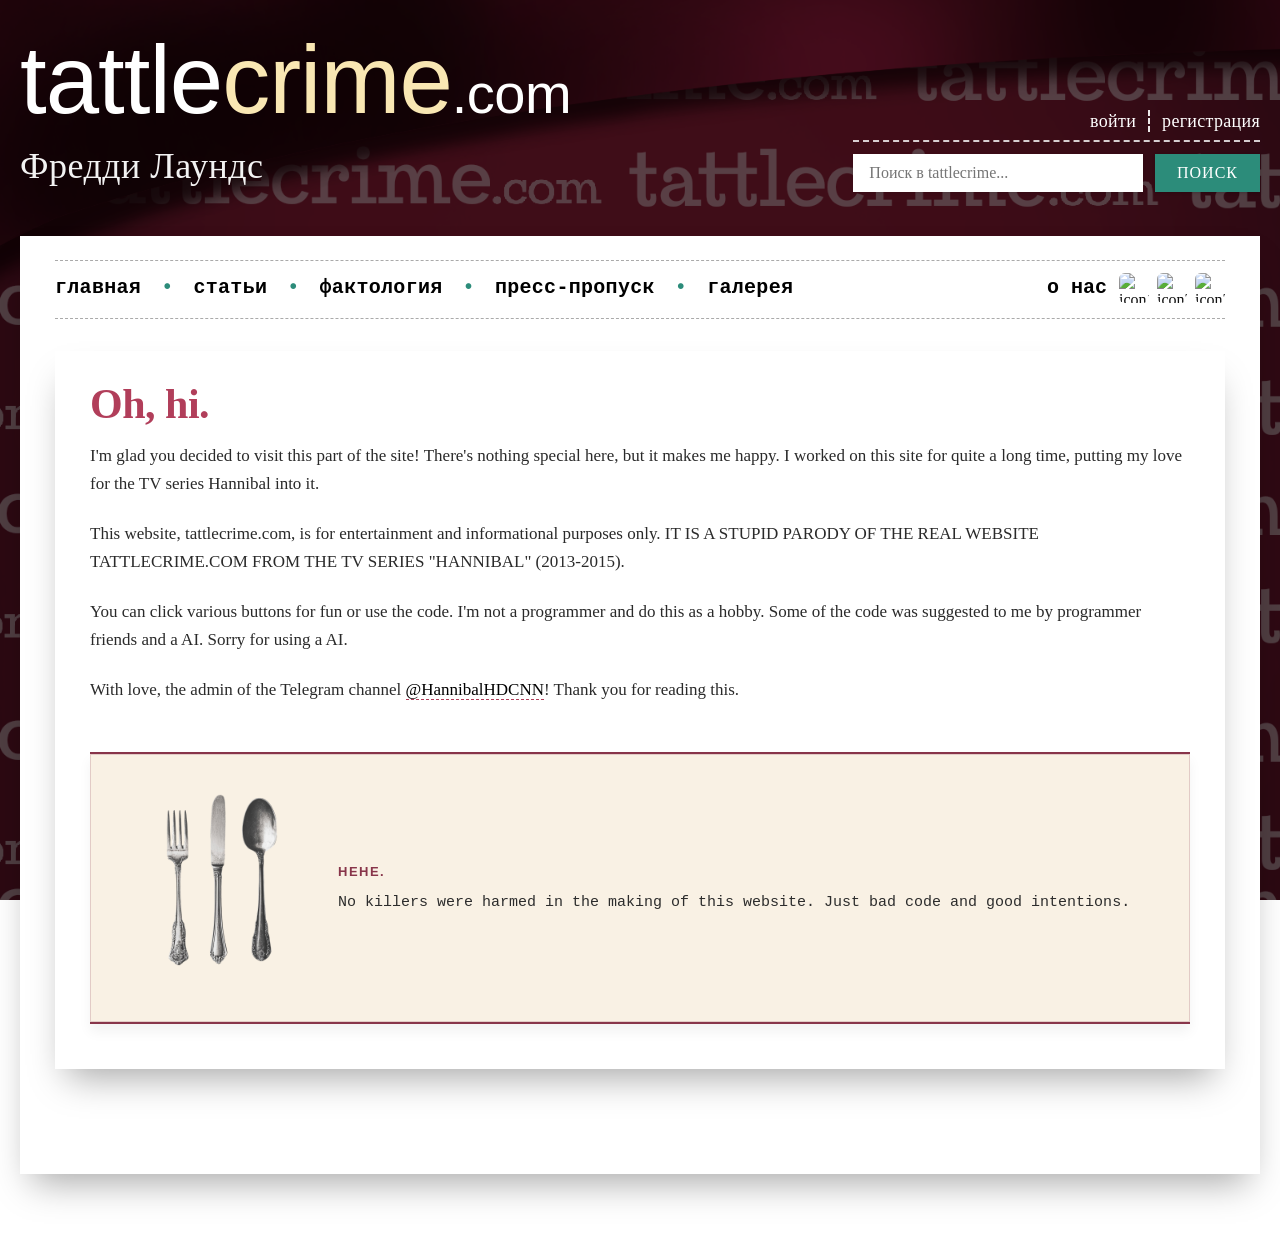
==== about.html @ fb3914f6 "Create about.html" ====
<!DOCTYPE html>
<html lang="en">
<head>
    <meta charset="UTF-8">
    <meta name="viewport" content="width=device-width, initial-scale=1.0, user-scalable=yes">
    <title>tattlecrime - о нас</title>
    <link rel="icon" type="image/png" href="assets/images/фавиконка.png">
    <link rel="stylesheet" href="style.css">
</head>
<body>

<div class="container">
    <div class="hero-area">
        <div class="hero-flex">
            <div class="brand-section">
                <div class="main-logo">
                    <span class="tattle">tattle</span><span class="crime">crime</span><span class="small-dotcom">.com</span>
                </div>
                <div class="freddie">Фредди Лаундс</div>
            </div>
            <div class="user-area">
                <div class="auth-wrapper">
                    <div class="auth-links">
                        <a href="#" id="loginLink">войти</a>
                        <span class="vert-dashed" aria-hidden="true"></span>
                        <a href="#" id="signupLink">регистрация</a>
                    </div>
                    <div class="auth-underline"></div>
                </div>
                <div class="search-wrapper">
                    <input type="text" class="search-input" placeholder="Поиск в tattlecrime...">
                    <button class="search-btn">ПОИСК</button>
                </div>
            </div>
        </div>
    </div>

    <div class="main-card">
        <div class="main-content">
            <div class="top-nav">
                <div class="nav-container">
                    <ul class="nav-links">
                        <li><a href="index.html">главная</a></li>
                        <li><a href="articles.html">статьи</a></li>
                        <li><a href="fact-check.html">фактология</a></li>
                        <li><a href="press-pass.html">пресс-пропуск</a></li>
                        <li><a href="candids.html">галерея</a></li>
                    </ul>
                    <div class="nav-about">
                        <a href="about.html">о нас</a>
                        <div class="about-icons">
                            <img src="https://i.pinimg.com/736x/1b/99/b0/1b99b01522fa3359e3e13497f5121773.jpg" alt="icon1">
                            <img src="https://i.pinimg.com/736x/94/68/15/946815f30e42ae74087c273a7ba87dbc.jpg" alt="icon2">
                            <img src="https://i.pinimg.com/736x/0c/ff/4f/0cff4f6ef3db98b8109e8c72e402f188.jpg" alt="icon3">
                        </div>
                    </div>
                </div>
            </div>

            <div id="searchResults" class="search-results-container">
                <button id="closeResults" class="close-results" aria-label="Close results">✕</button>
                <h2>Результат поиска</h2>
                <div id="resultsList"></div>
            </div>

     <div class="main-card">
        <div class="main-content">
            <h1>Oh, hi.</h1>
            <p>I'm glad you decided to visit this part of the site! There's nothing special here, but it makes me happy. I worked on this site for quite a long time, putting my love for the TV series Hannibal into it.</p>
            <p>This website, tattlecrime.com, is for entertainment and informational purposes only. IT IS A STUPID PARODY OF THE REAL WEBSITE TATTLECRIME.COM FROM THE TV SERIES "HANNIBAL" (2013-2015).</p>
            <p>You can click various buttons for fun or use the code. I'm not a programmer and do this as a hobby. Some of the code was suggested to me by programmer friends and a AI. Sorry for using a AI.</p>
            <p>With love, the admin of the Telegram channel <a href="https://t.me/HannibalHDCNN" target="_blank" rel="noopener noreferrer">@HannibalHDCNN</a>! Thank you for reading this.</p>
            
            <div class="about-footer-note">
                <img src="assets/images/Приборы.png" alt="Приборы" width="200" height="200" style="margin-bottom: 20px;">
                <div class="about-note-text">
                    <span class="about-note-label">Hehe.</span>
                    <span>No killers were harmed in the making of this website. Just bad code and good intentions.</span>
                </div>
            </div>
        </div>
    </div>
</div>

<div id="authModal" class="modal">
    <div class="modal-content">
        <span class="close-modal">&times;</span>
        <h2 id="modalTitle">Войти</h2>
        <form id="authForm">
            <input type="text" id="modalUsername" placeholder="Имя пользователя" autocomplete="off" required>
            <input type="password" id="modalPassword" placeholder="Пароль" required>
            <div id="confirmPasswordGroup" style="display: none;">
                <input type="password" id="modalConfirmPassword" placeholder="Confirm Password">
            </div>
            <button type="submit" id="modalSubmitBtn">Войти</button>
        </form>
    </div>
</div>
<script src="script.js"></script>
</body>
</html>
---- style.css ----
* {
    margin: 0;
    padding: 0;
    box-sizing: border-box;
}

@import url('https://fonts.googleapis.com/css2?family=Cabin+Condensed:wght@400;500;600;700&family=Merriweather:ital,wght@0,300;0,400;0,700;0,900;1,300;1,400;1,700;1,900&display=swap');
@import url('https://fonts.googleapis.com/css2?family=Courier+Prime:ital,wght@0,400;0,700;1,400;1,700&display=swap');

body {
    background-image: url('assets/images/ajy.png');
    background-size: cover;
    background-repeat: no-repeat;
    background-attachment: fixed;
    background-position: center;
    font-family: 'Merriweather', Georgia, serif;
    font-weight: 400;
    line-height: 1.4;
    color: #111;
    position: relative;
}

body::before {
    content: "";
    position: fixed;
    top: 0;
    left: 0;
    width: 100%;
    height: 100%;
    background-color: rgba(0, 0, 0, 0.55);
    z-index: 0;
    pointer-events: none;
}

.container,
.hero-area,
.main-card,
.top-nav,
.interview-main,
.tattle-feed,
.search-results-container {
    position: relative;
    z-index: 1;
}

.container {
    max-width: 1500px;
    margin: 0 auto;
    padding: 0 20px;
}

.hero-area {
    margin-top: 16px;
    margin-bottom: 20px;
    padding: 16px 0 20px 0;
}

.hero-flex {
    display: flex;
    justify-content: space-between;
    align-items: flex-end;
    flex-wrap: wrap;
    gap: 20px;
}

.brand-section {
    flex: 2;
    min-width: 240px;
}

.main-logo {
    margin-bottom: 8px;
    font-family: 'Cabin Condensed', sans-serif;
    font-weight: 400;
    white-space: nowrap;
}

.main-logo .tattle {
    font-size: 96px;
    color: white;
    letter-spacing: -1px;
    line-height: 1;
}

.main-logo .crime {
    font-size: 96px;
    color: #f9e7b3;
    letter-spacing: -1px;
    line-height: 1;
}

.main-logo .small-dotcom {
    font-size: 56px;
    font-weight: 400;
    color: white;
    letter-spacing: -0.5px;
}

.freddie {
    font-size: 36px;
    font-weight: 400;
    color: white;
    letter-spacing: 0.5px;
    margin-top: 4px;
    opacity: 0.95;
    font-family: 'Merriweather', Georgia, serif;
}

.user-area {
    flex: 1;
    min-width: 280px;
    text-align: right;
    display: flex;
    flex-direction: column;
    justify-content: flex-end;
}

.auth-wrapper {
    width: 100%;
    margin-bottom: 12px;
}

.auth-links {
    font-size: 18px;
    font-weight: 400;
    color: white;
    letter-spacing: 0.3px;
    display: inline-flex;
    align-items: center;
    gap: 10px;
    white-space: nowrap;
    font-family: 'Merriweather', Georgia, serif;
}

.auth-links a {
    color: white;
    text-decoration: none;
    transition: opacity 0.2s;
    cursor: pointer;
}

.auth-links a:hover {
    opacity: 0.8;
    text-decoration: underline;
}

.vert-dashed {
    display: inline-block;
    width: 2px;
    height: 1.2em;
    background: none;
    border-right: 2px dashed rgba(255, 255, 255, 0.9);
    vertical-align: middle;
    margin: 0 2px;
}

.auth-underline {
    width: 100%;
    border-bottom: 2px dashed rgba(255, 255, 255, 0.8);
    margin-top: 6px;
}

.search-wrapper {
    display: flex;
    gap: 12px;
    justify-content: flex-end;
    align-items: center;
    flex-wrap: wrap;
    width: 100%;
}

.search-input {
    flex: 2;
    min-width: 180px;
    background-color: white;
    border: none;
    padding: 10px 16px;
    font-size: 16px;
    outline: none;
    font-family: 'Merriweather', Georgia, serif;
    font-weight: 400;
    color: #1a1a1a;
    transition: 0.2s;
    box-shadow: 0 1px 3px rgba(0,0,0,0.1);
}

.search-input:focus {
    box-shadow: 0 0 0 2px rgba(49, 162, 143, 0.5);
}

.search-btn {
    background-color: #2c8c7a;
    border: none;
    padding: 10px 22px;
    font-size: 16px;
    font-weight: 400;
    color: white;
    cursor: pointer;
    transition: 0.2s;
    letter-spacing: 1px;
    font-family: 'Merriweather', Georgia, serif;
    box-shadow: 0 1px 3px rgba(0,0,0,0.2);
}

.search-btn:hover {
    background-color: #1f6e5f;
    transform: scale(0.97);
}

.main-card {
    background-color: #ffffff;
    margin-top: 24px;
    margin-bottom: 60px;
    box-shadow: 0 20px 35px -12px rgba(0, 0, 0, 0.35);
    overflow: hidden;
}

.main-content {
    padding: 24px 35px 45px 35px;
}

.top-nav {
    border-top: 1px dashed #aaa;
    border-bottom: 1px dashed #aaa;
    padding: 12px 0;
    margin-bottom: 32px;
}

.nav-container {
    display: flex;
    justify-content: space-between;
    align-items: baseline;
    flex-wrap: nowrap;
    gap: 20px;
}

.nav-links {
    list-style: none;
    display: flex;
    flex-wrap: nowrap;
    overflow-x: auto;
    -webkit-overflow-scrolling: touch;
    justify-content: flex-start;
    text-transform: lowercase;
    letter-spacing: 0.3px;
    gap: 0;
    margin: 0;
    padding: 0 0 4px 0;
}

.nav-links a,
.nav-about a {
    font-family: 'Courier Prime', monospace;
    font-weight: 700;
    font-size: 20px;
    color: #000000;
    text-decoration: none;
    transition: color 0.2s;
}

.nav-links a:hover,
.nav-about a:hover {
    color: #000000;
}

.nav-links li:not(:last-child)::after {
    content: " • ";
    margin: 0 20px 0 20px;
    color: #2C8C7A;
    font-family: 'Courier Prime', monospace;
    font-size: 20px;
    font-weight: 700;
    display: inline-block;
}

.nav-about {
    flex-shrink: 0;
    display: flex;
    align-items: center;
    gap: 12px;
}

.about-icons {
    display: flex;
    gap: 8px;
    align-items: center;
}

.about-icons img {
    width: 30px;
    height: 30px;
    object-fit: cover;
    border-radius: 6px;
    display: block;
}

.two-columns {
    display: flex;
    flex-wrap: wrap;
    gap: 40px;
}

.tattles-side {
    flex: 0.9;
    min-width: 240px;
}

.tattle-feed {
    display: flex;
    flex-direction: column;
    background-color: #c9e8e0;
    overflow: hidden;
}

.tattle-feed-header {
    background-color: #88354A;
    color: white;
    font-family: 'Merriweather', Georgia, serif;
    font-weight: 700;
    font-size: 42px;
    text-align: left;
    padding: 8px 24px;
    letter-spacing: -0.3px;
    display: inline-block;
    width: auto;
    margin: 0;
}

.mini-tattle-grid {
    display: flex;
    flex-direction: column;
    gap: 0;
}

.tattle-item {
    padding: 8px 24px 8px 0;
    transition: background 0.2s;
    background: transparent;
    font-family: 'Merriweather', Georgia, serif;
    font-weight: 400;
    border-bottom: none;
}

.tattle-item:not(:last-child) {
    border-bottom: 3px solid white;
}

.tattle-title,
.tattle-desc,
.tattle-meta {
    margin-left: 24px;
}

.tattle-item:hover {
    background-color: rgba(0, 0, 0, 0.05);
}

.tattle-badge {
    display: inline-block;
    background-color: #88354A;
    color: white;
    font-size: 11px;
    font-weight: 700;
    text-transform: uppercase;
    letter-spacing: 0.5px;
    padding: 4px 10px;
    margin-bottom: 10px;
    font-family: 'Merriweather', Georgia, serif;
    line-height: 1;
}

.tattle-title {
    font-size: 20px;
    font-weight: 400;
    color: #111;
    margin-bottom: 8px;
}

.tattle-desc {
    font-size: 15px;
    color: #222;
    line-height: 1.45;
    margin-bottom: 10px;
    font-weight: 400;
}

.tattle-meta {
    font-size: 12px;
    color: #333;
    padding-top: 8px;
    font-weight: 400;
    border-top: none;
}

.tattle-feed .tattle-meta {
    display: flex;
    justify-content: flex-end;
    padding-right: 12px;
}

.arrow-link {
    display: inline-block;
    text-decoration: none;
    border-bottom: none !important;
    line-height: 1;
}

.arrow-link img {
    width: 100px;
    max-width: 100%;
    height: auto;
    vertical-align: middle;
    transition: opacity 0.2s, transform 0.2s;
}

.arrow-link:hover img {
    opacity: 0.7;
    transform: scale(0.95);
}

.tattle-meta .arrow-link img {
    width: 80px;
}

.tattle-meta a {
    border-bottom: none !important;
}

.read-more.arrow-link {
    border-bottom: none;
    margin-top: 8px;
}

.tattle-meta a {
    color: #333;
    text-decoration: none;
    transition: color 0.2s, border-color 0.2s;
}

.tattle-meta a:hover {
    color: #b13e5a;
}

.tattle-meta .arrow-link:hover {
    color: inherit;
}

.interview-main {
    flex: 3;
    min-width: 280px;
    background: #fefcfc;
    padding: 6px 5px 6px 5px;
    border: 1px dashed #aaa;
}

.interview-card:not(:last-child) {
    margin-bottom: 40px;
}

.interview-card {
    background: white;
    overflow: hidden;
    box-shadow: 0 12px 28px rgba(0, 0, 0, 0.05);
}

.interview-header {
    padding: 20px 28px 8px 28px;
    border-bottom: none;
}

.interview-ripper {
    font-size: 36px;
    font-weight: 700;
    color: #b13e5a;
    letter-spacing: 1px;
    margin-bottom: 8px;
    text-transform: uppercase;
    font-family: 'Merriweather', Georgia, serif;
}

.interview-subhead {
    font-size: 28px;
    font-weight: 700;
    color: #b13e5a;
    margin-bottom: 16px;
    text-transform: uppercase;
    font-family: 'Merriweather', Georgia, serif;
}

.interview-two-columns {
    display: flex;
    flex-wrap: wrap;
    gap: 24px;
    padding: 0 28px 24px 28px;
}

.interview-photo {
    flex: 1;
    min-width: 180px;
}

.interview-photo img {
    width: 100%;
    height: 100%;
    object-fit: cover;
    display: block;
}

.interview-photo-placeholder {
    background: linear-gradient(135deg, #3a2c2c 0%, #1e1a1a 100%);
    height: auto;
    aspect-ratio: 4 / 3;
    display: flex;
    align-items: center;
    justify-content: center;
    overflow: hidden;
}

.interview-text-content {
    flex: 1.8;
    min-width: 200px;
}

.interview-text-content .interview-body p {
    font-size: 15px;
    line-height: 1.55;
    color: #222;
    margin-bottom: 16px;
    font-weight: 400;
    font-family: 'Merriweather', Georgia, serif;
}

.read-more {
    display: inline-block;
    margin-top: 8px;
    font-weight: 400;
    color: #b13e5a;
    text-decoration: none;
    border-bottom: 1.5px solid #e2b7c2;
    transition: 0.2s;
    font-family: 'Merriweather', Georgia, serif;
}

.read-more:hover {
    color: #2c8c7a;
    border-bottom-color: #2c8c7a;
}

.modal {
    display: none;
    position: fixed;
    top: 0;
    left: 0;
    width: 100%;
    height: 100%;
    background-color: rgba(0, 0, 0, 0.75);
    z-index: 2000;
    justify-content: center;
    align-items: center;
    backdrop-filter: blur(2px);
}

.modal-content {
    background-color: #fff;
    width: 90%;
    max-width: 450px;
    padding: 25px 30px 35px 30px;
    box-shadow: 0 20px 40px rgba(0, 0, 0, 0.3);
    position: relative;
    font-family: 'Merriweather', Georgia, serif;
    animation: fadeInUp 0.2s ease-out;
}

@keyframes fadeInUp {
    from {
        opacity: 0;
        transform: translateY(20px);
    }
    to {
        opacity: 1;
        transform: translateY(0);
    }
}

.close-modal {
    position: absolute;
    top: 12px;
    right: 20px;
    font-size: 32px;
    font-weight: 300;
    cursor: pointer;
    color: #aaa;
    transition: color 0.2s;
    line-height: 1;
}

.close-modal:hover {
    color: #b13e5a;
}

.modal-content h2 {
    font-size: 28px;
    font-weight: 700;
    color: #b13e5a;
    margin-bottom: 20px;
    letter-spacing: -0.2px;
    font-family: 'Merriweather', Georgia, serif;
    border-left: 4px solid #2c8c7a;
    padding-left: 12px;
}

.modal-content form {
    display: flex;
    flex-direction: column;
    gap: 18px;
}

.modal-content input {
    width: 100%;
    padding: 12px 14px;
    font-size: 16px;
    font-family: 'Merriweather', Georgia, serif;
    border: 1px solid #ccc;
    background: #fff;
    transition: 0.2s;
    outline: none;
}

.modal-content input:focus {
    border-color: #2c8c7a;
    box-shadow: 0 0 0 2px rgba(44, 140, 122, 0.2);
}

.modal-content button {
    background-color: #88354A;
    border: none;
    padding: 12px;
    font-size: 18px;
    font-weight: 700;
    color: white;
    cursor: pointer;
    transition: 0.2s;
    letter-spacing: 1px;
    font-family: 'Merriweather', Georgia, serif;
    margin-top: 10px;
    width: 100%;
}

.modal-content button:hover {
    background-color: #6b2a3b;
    transform: scale(0.98);
}

#confirmPasswordGroup {
    transition: all 0.1s;
}

.main-content h1 {
    font-size: 42px;
    font-weight: 700;
    color: #B13E5A;
    font-family: 'Merriweather', Georgia, serif;
    letter-spacing: -0.5px;
    border-left: 6px solid #B13E5A;
    padding-left: 20px;
    margin-top: 0;
    margin-bottom: 8px;
    text-transform: uppercase;
}

.main-content p {
    font-size: 17px;
    line-height: 1.65;
    margin-bottom: 22px;
    color: #2a2a2a;
}

.main-content a {
    color: #000000;
    text-decoration: none;
    border-bottom: 1px dashed #b13e5a;
    transition: 0.2s;
}

.main-content a:hover {
    color: #2c8c7a;
    border-bottom-color: #2c8c7a;
}

.about-footer-note {
    margin-top: 48px;
    padding: 24px 28px;
    background: #f9f1e4;
    border-top: 2px solid #88354A;
    border-bottom: 2px solid #88354A;
    display: flex;
    flex-wrap: wrap;
    align-items: center;
    gap: 20px;
    font-family: 'Courier Prime', monospace;
    box-shadow: inset 0 0 0 1px rgba(136, 53, 74, 0.2), 0 8px 12px rgba(0,0,0,0.05);
}

.about-note-stamp {
    width: 70px;
    height: 70px;
    background-image: url('assets/images/СтрелкаИнтервью.png');
    background-size: contain;
    background-repeat: no-repeat;
    background-position: center;
    opacity: 0.75;
    flex-shrink: 0;
}

.about-note-text {
    flex: 1;
    font-size: 15px;
    font-weight: 400;
    color: #2c2c2c;
    display: flex;
    flex-direction: column;
    gap: 10px;
}

.about-note-label {
    font-weight: 700;
    letter-spacing: 1.5px;
    color: #88354A;
    font-size: 13px;
    text-transform: uppercase;
    font-family: 'Cabin Condensed', sans-serif;
}

.articles-grid {
    display: grid;
    grid-template-columns: repeat(auto-fill, minmax(300px, 300px));
    justify-content: center;
    gap: 28px;
    margin-top: 32px;
}

.article-card {
    background-color: #C9E8E0;
    padding: 20px;
    transition: background 0.2s, transform 0.1s;
    box-shadow: 0 2px 6px rgba(0,0,0,0.05);
    width: 100%;
    aspect-ratio: 1 / 1;
    display: flex;
    flex-direction: column;
    overflow-y: auto;
}

.article-card:hover {
    background-color: #bde0d6;
}

.article-badge {
    display: inline-block;
    background-color: #88354A;
    color: white;
    font-size: 11px;
    font-weight: 700;
    text-transform: uppercase;
    letter-spacing: 0.5px;
    padding: 4px 10px;
    margin-bottom: 12px;
    font-family: 'Merriweather', Georgia, serif;
    line-height: 1;
    align-self: flex-start;
}

.article-title {
    font-size: 20px;
    font-weight: 700;
    color: #111;
    margin-bottom: 12px;
    font-family: 'Merriweather', Georgia, serif;
    line-height: 1.3;
}

.article-desc {
    font-size: 14px;
    line-height: 1.45;
    color: #222;
    margin-bottom: 16px;
    font-weight: 400;
    flex: 1;
    overflow: hidden;
    display: -webkit-box;
    -webkit-line-clamp: 6;
    line-clamp: 6;
    -webkit-box-orient: vertical;
}

.article-link {
    margin-top: auto;
    display: flex;
    justify-content: flex-end;
}

.article-link .arrow-link {
    border-bottom: none;
}

.article-link .arrow-link img {
    width: 90px;
    transition: opacity 0.2s, transform 0.2s;
}

.article-link .arrow-link:hover img {
    opacity: 0.7;
    transform: scale(0.95);
}

button, input, .main-card, .tattle-item, .interview-card, .search-input, .search-btn, .tattle-feed, .interview-main, .tattle-badge, .modal-content, .modal-content input, .modal-content button, .article-card {
    border-radius: 0 !important;
}

i, em, .italic {
    font-style: normal;
}

.interview-card {
    position: relative;
    overflow: visible;
}

.interview-card:first-child .interview-stamp {
    position: absolute;
    top: -30px;
    left: -38px;
    transform: scale(0.55);
    transform-origin: top left;
    pointer-events: none;
    z-index: 10;
    max-width: none;
    height: auto;
}

@media (max-width: 950px) {
    .main-logo .tattle,
    .main-logo .crime {
        font-size: 74px;
    }
    .main-logo .small-dotcom {
        font-size: 44px;
    }
    .freddie {
        font-size: 28px;
    }
    .arrow-link img {
        width: 70px;
    }
    .tattle-meta .arrow-link img {
        width: 55px;
    }
    .article-link .arrow-link img {
        width: 70px;
    }
}

@media (max-width: 850px) {
    .hero-area {
        margin-top: 12px;
    }
    .hero-flex {
        flex-direction: column;
        align-items: stretch;
    }
    .user-area {
        align-items: stretch;
        text-align: left;
        justify-content: flex-start;
    }
    .search-wrapper {
        justify-content: flex-start;
    }
    .main-logo .tattle,
    .main-logo .crime {
        font-size: 58px;
    }
    .main-logo .small-dotcom {
        font-size: 34px;
    }
    .freddie {
        font-size: 26px;
    }
    .two-columns {
        flex-direction: column;
    }
    .tattles-side {
        flex: auto;
    }
    .interview-main {
        flex: auto;
    }
    .main-content {
        padding: 20px 20px 35px 20px;
    }
    .interview-two-columns {
        flex-direction: column;
    }
    .interview-photo {
        order: 2;
    }
    .interview-text-content {
        order: 1;
    }
    .auth-underline {
        width: 100%;
    }
    .main-logo {
        white-space: normal;
    }
    .nav-container {
        flex-direction: column;
        align-items: flex-start;
    }
    .nav-about {
        margin-top: 8px;
    }
    .modal-content {
        padding: 20px 22px 30px 22px;
    }
    .arrow-link img {
        width: 60px;
    }
    .tattle-meta .arrow-link img {
        width: 48px;
    }
    .article-link .arrow-link img {
        width: 60px;
    }
    .articles-grid {
        gap: 20px;
    }
}

@media (max-width: 650px) {
    .about-footer-note {
        flex-direction: column;
        text-align: center;
        padding: 20px;
    }
    .about-note-stamp {
        width: 55px;
        height: 55px;
    }
    .main-content h1 {
        font-size: 32px;
        padding-left: 16px;
    }
    .main-content p {
        font-size: 15px;
    }
}

@media (max-width: 550px) {
    .container {
        padding: 0 18px;
    }
    .hero-area {
        margin-top: 8px;
        padding: 12px 0 16px 0;
    }
    .nav-links li:not(:last-child)::after {
        margin: 0 12px 0 12px;
    }
    .search-wrapper {
        flex-direction: column;
        align-items: stretch;
    }
    .search-btn {
        width: 100%;
    }
    .auth-links {
        flex-wrap: wrap;
        white-space: normal;
        gap: 8px;
    }
    .vert-dashed {
        height: 18px;
    }
    .main-logo .tattle,
    .main-logo .crime {
        font-size: 46px;
    }
    .main-logo .small-dotcom {
        font-size: 28px;
    }
    .freddie {
        font-size: 22px;
    }
    .tattle-item {
        padding: 8px 18px 8px 0;
    }
    .tattle-title,
    .tattle-desc,
    .tattle-meta {
        margin-left: 18px;
    }
    .tattle-feed-header {
        font-size: 32px;
        padding: 8px 20px;
    }
    .interview-header {
        padding: 16px 20px 6px 20px;
    }
    .interview-two-columns {
        padding: 0 20px 20px 20px;
    }
    .tattle-badge {
        font-size: 9px;
        padding: 3px 8px;
    }
    .tattle-title {
        font-size: 18px;
    }
    .interview-ripper {
        font-size: 24px;
    }
    .interview-subhead {
        font-size: 18px;
    }
    .nav-links a,
    .nav-about a {
        font-size: 18px;
    }
    .nav-links li:not(:last-child)::after {
        font-size: 18px;
    }
    .about-icons img {
        width: 30px;
        height: 30px;
    }
    .modal-content h2 {
        font-size: 24px;
    }
    .modal-content input {
        padding: 10px 12px;
    }
    .article-title {
        font-size: 18px;
    }
    .article-desc {
        font-size: 13px;
        -webkit-line-clamp: 5;
    }
    .article-link .arrow-link img {
        width: 55px;
    }
}

.nav-links a,
.nav-about a {
    border-bottom: none !important;
}

.main-content h1 {
    border-left: none !important;
    text-transform: none !important;
    padding-left: 0 !important;
}

.feature-article {
    max-width: 860px;
    margin: 0 auto;
    padding: 20px 0 40px;
    overflow: auto;
}

.article-header {
    margin-bottom: 32px;
    border-bottom: 2px solid #88354A;
    padding-bottom: 16px;
}

.article-section {
    display: inline-block;
    background: #88354A;
    color: white;
    font-size: 13px;
    text-transform: uppercase;
    letter-spacing: 1px;
    padding: 4px 12px;
    font-family: 'Cabin Condensed', sans-serif;
    margin-bottom: 16px;
}

.feature-article h1 {
    font-size: 44px;
    line-height: 1.2;
    font-weight: 700;
    color: #B13E5A;
    margin: 12px 0 8px;
    font-family: 'Merriweather', Georgia, serif;
}

.article-meta {
    font-family: 'Courier Prime', monospace;
    font-size: 14px;
    color: #555;
    margin-top: 8px;
}

.article-lead {
    display: flex;
    flex-wrap: wrap;
    gap: 28px;
    margin: 32px 0 28px;
    align-items: flex-start;
}

.lead-image {
    flex: 1.2;
    min-width: 200px;
    width: 100%;
    object-fit: cover;
    box-shadow: 0 6px 14px rgba(0,0,0,0.1);
}

.lead-text {
    flex: 2;
    font-size: 20px;
    line-height: 1.5;
    font-weight: 500;
    color: #1e1e1e;
    margin: 0;
}

.feature-article p {
    font-size: 18px;
    line-height: 1.65;
    margin-bottom: 28px;
    color: #2a2a2a;
}

.article-pullquote {
    font-family: 'Merriweather', Georgia, serif;
    font-size: 28px;
    font-weight: 700;
    line-height: 1.3;
    color: #B13E5A;
    border-left: 5px solid #2C8C7A;
    padding-left: 24px;
    margin: 32px 0;
    quotes: none;
}

.article-image-row {
    display: flex;
    flex-wrap: wrap;
    gap: 24px;
    margin: 36px 0;
    justify-content: center;
}

.article-image-row img {
    flex: 1;
    min-width: 120px;
    max-width: 80%;
    box-shadow: 0 4px 12px rgba(0,0,0,0.15);
    border: 1px solid #ddd;
}

@media (max-width: 700px) {
    .article-lead {
        flex-direction: column;
    }
    .lead-image {
        width: 100%;
    }
    .feature-article h1 {
        font-size: 32px;
    }
    .article-pullquote {
        font-size: 22px;
    }
    .feature-article p {
        font-size: 16px;
    }
}

.candids-grid {
    display: grid;
    grid-template-columns: repeat(auto-fill, minmax(280px, 280px));
    justify-content: center;
    gap: 28px;
    margin-top: 32px;
}

.candid-card {
    width: 100%;
    background: none;
    box-shadow: 0 2px 6px rgba(0,0,0,0.1);
    transition: transform 0.2s;
}

.candid-card:hover {
    transform: scale(1.02);
}

.candid-image-wrapper {
    position: relative;
    width: 100%;
    aspect-ratio: 4 / 3;
    overflow: hidden;
    cursor: pointer;
}

.candid-image-wrapper img {
    width: 100%;
    height: 100%;
    object-fit: cover;
    display: block;
    transition: transform 0.3s ease;
}

.candid-card:hover .candid-image-wrapper img {
    transform: scale(1.05);
}

.candid-overlay {
    position: absolute;
    top: 0;
    left: 0;
    width: 100%;
    height: 100%;
    background: rgba(0,0,0,0.5);
    display: flex;
    align-items: center;
    justify-content: center;
    opacity: 0;
    transition: opacity 0.3s;
}

.candid-card:hover .candid-overlay {
    opacity: 1;
}

.candid-number {
    font-family: 'Merriweather', Georgia, serif;
    font-style: italic;
    font-size: 2.5rem;
    font-weight: 700;
    color: white;
    text-shadow: 2px 2px 4px rgba(0,0,0,0.5);
}

.lightbox {
    display: none;
    position: fixed;
    top: 0;
    left: 0;
    width: 100%;
    height: 100%;
    background: rgba(0,0,0,0.9);
    z-index: 3000;
    justify-content: center;
    align-items: center;
    backdrop-filter: blur(5px);
}

.lightbox-content {
    position: relative;
    max-width: 90%;
    max-height: 90%;
    text-align: center;
}

.lightbox-content img {
    max-width: 100%;
    max-height: 85vh;
    border: 3px solid white;
    box-shadow: 0 0 20px rgba(0,0,0,0.5);
}

.lightbox-close {
    position: absolute;
    top: -40px;
    right: 0;
    font-size: 40px;
    color: white;
    cursor: pointer;
    font-weight: bold;
    transition: 0.2s;
}

.lightbox-close:hover {
    color: #b13e5a;
}

.lightbox-nav {
    position: absolute;
    bottom: -50px;
    left: 50%;
    transform: translateX(-50%);
    display: flex;
    gap: 30px;
    background: rgba(0,0,0,0.6);
    padding: 8px 20px;
    border-radius: 40px;
}

.lightbox-dot {
    font-size: 28px;
    color: white;
    cursor: pointer;
    transition: 0.2s;
    line-height: 1;
}

.lightbox-dot:hover {
    color: #2c8c7a;
    transform: scale(1.2);
}

.download-btn {
    position: absolute;
    bottom: -50px;
    right: 0;
    background: #88354A;
    color: white;
    padding: 8px 18px;
    font-family: 'Merriweather', Georgia, serif;
    text-decoration: none;
    font-size: 16px;
    transition: 0.2s;
    cursor: pointer;
    border: none;
}

.download-btn:hover {
    background: #2c8c7a;
    transform: scale(0.97);
}

@media (max-width: 650px) {
    .candids-grid {
        gap: 20px;
        grid-template-columns: repeat(auto-fill, minmax(240px, 240px));
    }
    .candid-number {
        font-size: 1.8rem;
    }
    .lightbox-nav {
        bottom: -45px;
        gap: 20px;
    }
    .download-btn {
        bottom: -45px;
        padding: 6px 14px;
        font-size: 14px;
    }
}

.search-results-container {
    margin-top: 32px;
    margin-bottom: 32px;
    background: #fefcfc;
    border: 1px dashed #aaa;
    padding: 20px 28px;
    display: none;
}

.search-results-container h2 {
    font-family: 'Merriweather', Georgia, serif;
    font-size: 28px;
    font-weight: 700;
    color: #b13e5a;
    margin-bottom: 20px;
    border-left: 4px solid #2c8c7a;
    padding-left: 12px;
}

.search-result-item {
    margin-bottom: 24px;
    padding-bottom: 16px;
    border-bottom: 1px dashed #ccc;
}

.search-result-item:last-child {
    border-bottom: none;
}

.search-result-title {
    font-size: 20px;
    font-weight: 700;
    margin-bottom: 8px;
}

.search-result-title a {
    color: #b13e5a;
    text-decoration: none;
    border-bottom: 1px dashed #b13e5a;
}

.search-result-title a:hover {
    color: #2c8c7a;
    border-bottom-color: #2c8c7a;
}

.search-result-desc {
    font-size: 15px;
    line-height: 1.45;
    color: #333;
    margin-bottom: 6px;
}

.search-result-meta {
    font-size: 12px;
    color: #666;
    font-family: 'Courier Prime', monospace;
}

.close-results {
    background: none;
    border: none;
    font-size: 24px;
    cursor: pointer;
    float: right;
    color: #aaa;
    transition: color 0.2s;
    font-family: monospace;
    line-height: 1;
}

.close-results:hover {
    color: #b13e5a;
}

.article-location {
    font-family: 'Courier Prime', monospace;
    font-size: 13px;
    color: #88354A;
    margin-top: 6px;
    letter-spacing: 0.3px;
    text-transform: uppercase;
}

.lead-figure {
    flex: 1.2;
    min-width: 200px;
    margin: 0;
}
.lead-figure figcaption {
    font-size: 11px;
    font-family: 'Courier Prime', monospace;
    color: #555;
    margin-top: 8px;
    text-align: center;
    border-top: 1px dashed #ccc;
    padding-top: 6px;
}

.pullquote-author {
    display: block;
    font-size: 16px;
    font-weight: 400;
    color: #2C8C7A;
    margin-top: 12px;
    letter-spacing: 0.5px;
}

.interview-dialogue {
    margin-bottom: 28px;
    border-left: 3px solid #C9E8E0;
    padding-left: 20px;
}
.question {
    font-weight: 600;
    color: #1a1a1a;
    margin-bottom: 10px;
}
.answer {
    color: #2c3e2f;
    font-style: normal;
}
.answer strong {
    color: #88354A;
}

.feature-article.snack-ripper-variant .article-section {
    background-color: #2c8c7a;
}

.feature-article.snack-ripper-variant .article-pullquote {
    border-left-color: #88354A;
    color: #2c5a4f;
}

.feature-article.snack-ripper-variant .pullquote-author {
    color: #88354A;
}

.feature-article.snack-ripper-variant h1 {
    color: #B13E5A;
}

.feature-article.snack-ripper-variant .article-header {
    border-bottom-color: #2c8c7a;
}

.snack-slasher-figure {
    float: right;
    width: 320px;
    margin: 0 0 20px 25px;
    max-width: 50%;
}

.snack-slasher-figure img {
    width: 100%;
    height: auto;
    display: block;
    box-shadow: 0 6px 14px rgba(0,0,0,0.1);
}

.snack-slasher-figure figcaption {
    font-size: 11px;
    font-family: 'Courier Prime', monospace;
    color: #555;
    margin-top: 8px;
    text-align: center;
    border-top: 1px dashed #ccc;
    padding-top: 6px;
}

@media (max-width: 700px) {
    .snack-slasher-figure {
        float: none;
        width: 100%;
        max-width: 100%;
        margin: 20px 0;
    }
}
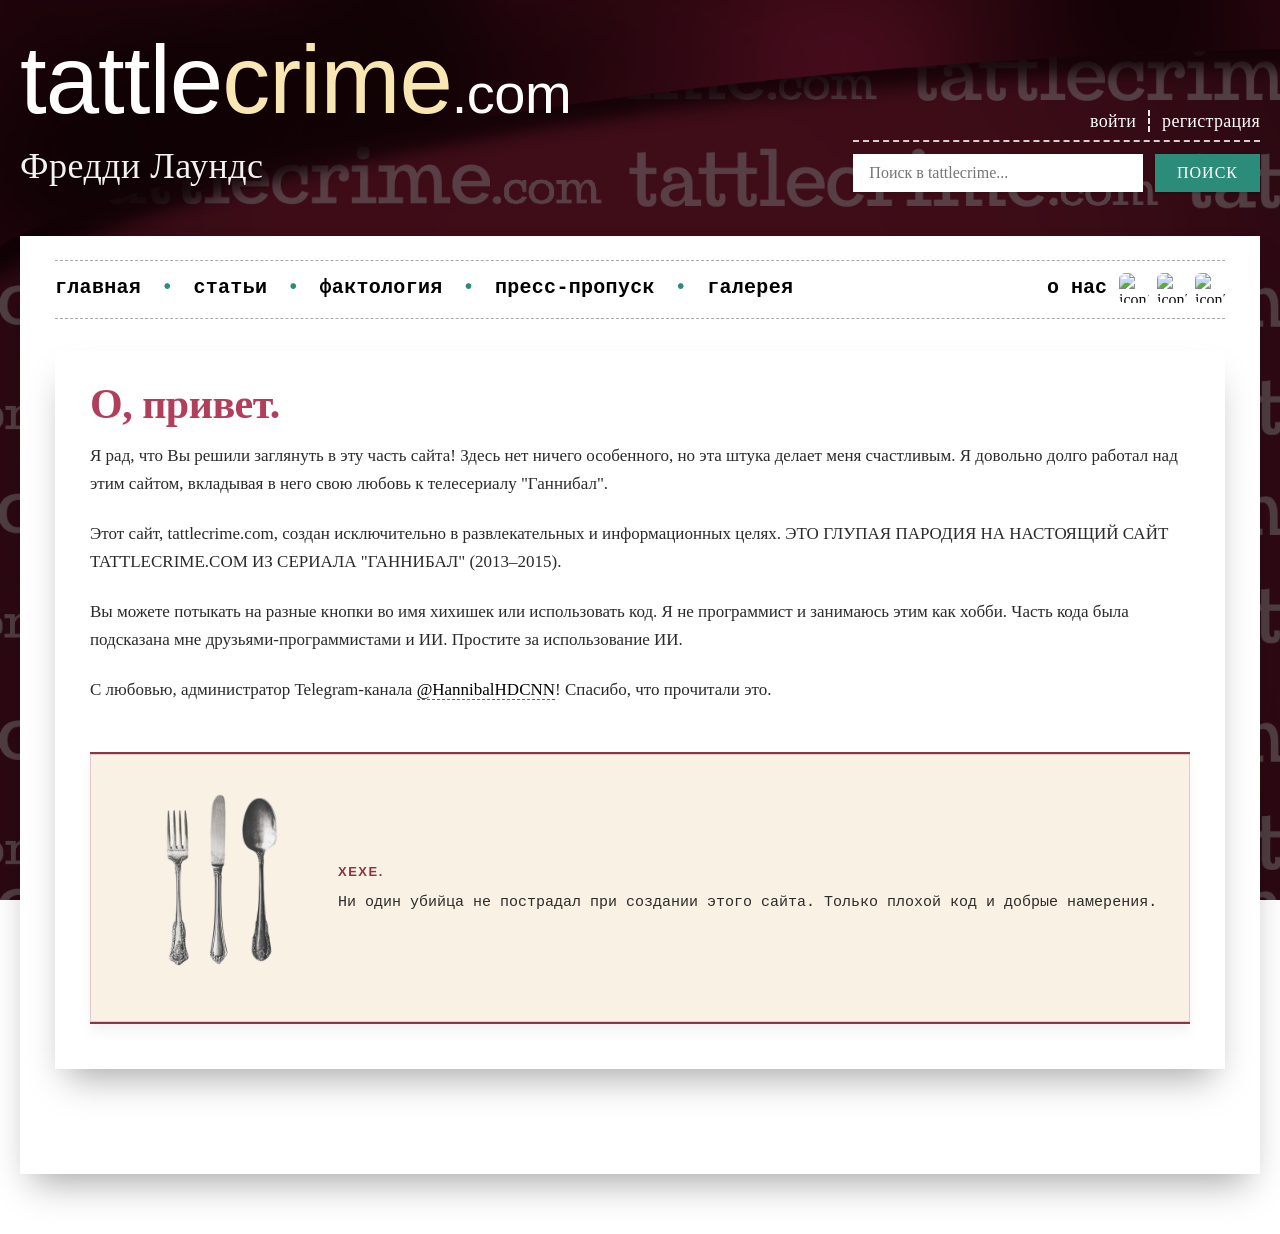
==== commit 468bd305: "Update about.html" ====
--- a/about.html
+++ b/about.html
@@ -65,17 +65,17 @@
 
      <div class="main-card">
         <div class="main-content">
-            <h1>Oh, hi.</h1>
-            <p>I'm glad you decided to visit this part of the site! There's nothing special here, but it makes me happy. I worked on this site for quite a long time, putting my love for the TV series Hannibal into it.</p>
-            <p>This website, tattlecrime.com, is for entertainment and informational purposes only. IT IS A STUPID PARODY OF THE REAL WEBSITE TATTLECRIME.COM FROM THE TV SERIES "HANNIBAL" (2013-2015).</p>
-            <p>You can click various buttons for fun or use the code. I'm not a programmer and do this as a hobby. Some of the code was suggested to me by programmer friends and a AI. Sorry for using a AI.</p>
-            <p>With love, the admin of the Telegram channel <a href="https://t.me/HannibalHDCNN" target="_blank" rel="noopener noreferrer">@HannibalHDCNN</a>! Thank you for reading this.</p>
+            <h1>О, привет.</h1>
+            <p>Я рад, что Вы решили заглянуть в эту часть сайта! Здесь нет ничего особенного, но эта штука делает меня счастливым. Я довольно долго работал над этим сайтом, вкладывая в него свою любовь к телесериалу "Ганнибал".</p>
+            <p>Этот сайт, tattlecrime.com, создан исключительно в развлекательных и информационных целях. ЭТО ГЛУПАЯ ПАРОДИЯ НА НАСТОЯЩИЙ САЙТ TATTLECRIME.COM ИЗ СЕРИАЛА "ГАННИБАЛ" (2013–2015).</p>
+            <p>Вы можете потыкать на разные кнопки во имя хихишек или использовать код. Я не программист и занимаюсь этим как хобби. Часть кода была подсказана мне друзьями-программистами и ИИ. Простите за использование ИИ.</p>
+            <p>С любовью, администратор Telegram-канала <a href="https://t.me/HannibalHDCNN" target="_blank" rel="noopener noreferrer">@HannibalHDCNN</a>! Спасибо, что прочитали это.</p>
             
             <div class="about-footer-note">
                 <img src="assets/images/Приборы.png" alt="Приборы" width="200" height="200" style="margin-bottom: 20px;">
                 <div class="about-note-text">
-                    <span class="about-note-label">Hehe.</span>
-                    <span>No killers were harmed in the making of this website. Just bad code and good intentions.</span>
+                    <span class="about-note-label">Хехе.</span>
+                    <span>Ни один убийца не пострадал при создании этого сайта. Только плохой код и добрые намерения.</span>
                 </div>
             </div>
         </div>
